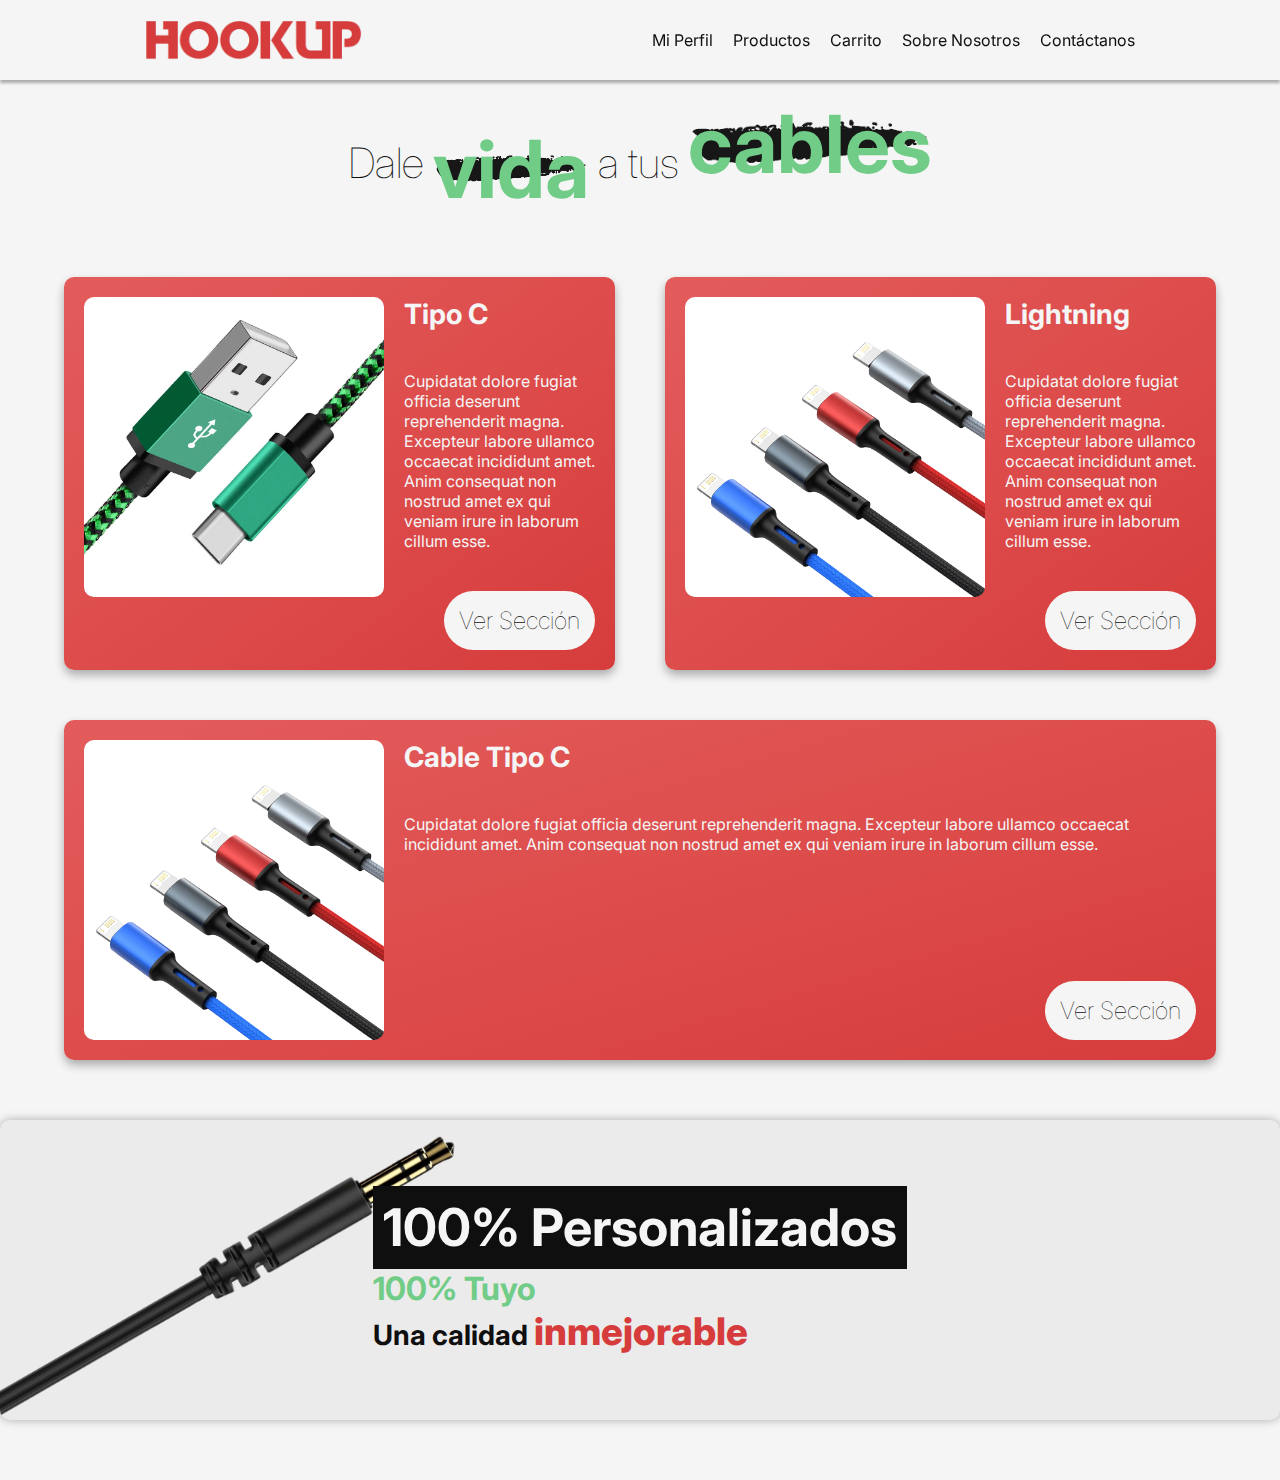
==== index.html @ 812ca5c2 "repositorio inciado" ====
<html lang="en">

<head>
     <meta charset="UTF-8">
     <meta http-equiv="X-UA-Compatible" content="IE=edge">
     <meta name="viewport" content="width=device-width, initial-scale=1.0">
     <title>Document</title>

     <link rel="preconnect" href="https://fonts.googleapis.com">
     <link rel="preconnect" href="https://fonts.gstatic.com" crossorigin>
     <link href="https://fonts.googleapis.com/css2?family=Inter:wght@200;400;600;800&display=swap" rel="stylesheet">

     <link rel="stylesheet" href="style/style.css">
</head>

<body>
     <header class="cabecera">
          <img class="logo" src="img/logo.png" alt="Logo">
          <nav class="cabecera--navegacion">
               <a class="enlace navegacion--enlace" href="#">Mi Perfil</a>
               <a class="enlace navegacion--enlace" href="#">Productos</a>
               <a class="enlace navegacion--enlace" href="#">Carrito</a>
               <a class="enlace navegacion--enlace" href="#">Sobre Nosotros</a>
               <a class="enlace navegacion--enlace" href="#">Contáctanos</a>
          </nav>
     </header>
     <main>
          <h1 class="titulo titulo-cabecera">Dale <span>vida</span> a tus <span>cables</span></h1>
          <div class="contenedor introduccion">
               <div class="articulo-contenedor">
                    <img class="imagen-articulo" src="img/tipoCVerde.png" alt="cable Tipo C Verde">
                    <div class="articulo-contenido">
                         <p class="texto-grande titulo-articulo">Tipo C</p>
                         <p>
                              Cupidatat dolore fugiat officia deserunt reprehenderit magna. Excepteur labore ullamco occaecat 
                              incididunt amet. Anim consequat non nostrud amet ex qui veniam irure in laborum cillum esse.
                         </p>
                         <a class="enlace enlace-articulo" href="#">Ver Sección</a>
                    </div>
               </div>
               <div class="articulo-contenedor">
                    <img class="imagen-articulo" src="img/cableIphone.png" alt="cable Tipo C Verde">
                    <div class="articulo-contenido">
                         <p class="texto-grande titulo-articulo">Lightning</p>
                         <p>
                              Cupidatat dolore fugiat officia deserunt reprehenderit magna. Excepteur labore ullamco occaecat 
                              incididunt amet. Anim consequat non nostrud amet ex qui veniam irure in laborum cillum esse.
                         </p>
                         <a class="enlace enlace-articulo" href="#">Ver Sección</a>
                    </div>
               </div>
               <div class="articulo-contenedor">
                    <img class="imagen-articulo" src="img/cableIphone.png" alt="">
                    <div class="articulo-contenido">
                         <p class="texto-grande titulo-articulo">Cable Tipo C</p>
                         <p>
                              Cupidatat dolore fugiat officia deserunt reprehenderit magna. Excepteur labore ullamco occaecat 
                              incididunt amet. Anim consequat non nostrud amet ex qui veniam irure in laborum cillum esse.
                         </p>
                         <a class="enlace enlace-articulo" href="#">Ver Sección</a>
                    </div>
               </div>
          </div>
          <div class="contenedor contenedor-ancho nuestros-productos">
               <div class="contenedor nuestros-productos_textos">
                    <h2>100% Personalizados</h2>
                    <h3>100% Tuyo</h3>
                    <h4>Una calidad <span>inmejorable</span></h4>
               </div>
          </div>
          <div></div>
     </main>
</body>

</html>
---- style/style.css ----
/* -- Globales -- */

:root {
    --color-principal: rgb(214, 60, 60);
    --color-principal-oscuro: rgb(145, 42, 42);
    --color-secundario: rgb(113, 204, 136);
    --color-negro: rgb(15, 15, 15);
    --color-gris: rgb(235, 235, 235);
    --color-blanco: rgb(245, 245, 245);
}

p,
h1,
h2,
h3,
h4,
a,
label {
    font-family: 'Inter', sans-serif;
    color: var(--color-negro);

    margin: 0;
    padding: 0;
}

a {
    text-decoration: none;
}

body {
    margin: 0;
    background-color: var(--color-blanco);
}

img {
    max-width: 100%;
    height: auto;
    border-radius: 10px;
}

div {
    border-radius: 10px;
}

.enlace:hover {
    color: var(--color-principal);
}

.contenedor {
    width: 90%;
    margin: 0 auto;
}

.contenedor-ancho{
    width: 100%;
}

.titulo {
    font-size: 32px;
    text-align: center;
}

.texto-grande {
    font-size: 28px;
    color: var(--color-principal);
    text-align: justify;
}

/* -- Articulo -- */
.articulo-contenedor {
    display: flex;
    flex-direction: row;
    gap: 20px;
    padding: 20px;
    box-shadow: 0 5px 10px rgba(0, 0, 0, 0.3);
    background-image: linear-gradient(to left top, #d63c3c, #da4444, #dd4d4c, #e05454, #e35c5c);
}

.imagen-articulo {
    max-height: 300px;
    width: auto;
}

.articulo-contenido {
    display: flex;
    flex-direction: column;
    gap: 40px;
    width: 100%;
}

.titulo-articulo {
    font-weight: bold;
}

.articulo-contenido p {
    color: var(--color-blanco);
}

.enlace-articulo {
    margin: auto 0 0 auto;
    padding: 15px;
    background-color: var(--color-blanco);
    font-size: 24px;
    font-weight: lighter;
    border-radius: 30px;
    transition: all .4s ease;
}

.enlace-articulo:hover { 
    transform: translate(0, -3px);
    box-shadow: 0 5px 10px rgba(0, 0, 0, 0.3);
}

/* -- Cabecera -- */
.cabecera {
    display: flex;
    justify-content: space-around;
    align-items: center;

    height: 80px;
    box-shadow: 0 3px 3px rgba(0, 0, 0, 0.3);
    background-color: var(--color-blanco);
    position: sticky;
    top: 0;
    z-index: 2;
}

.logo {
    max-height: 40px;
    border-radius: 0;
}

.cabecera--navegacion {
    display: flex;
    gap: 20px;
}

.navegacion--enlace {
    transition: all .4s ease;
}

/* -- Cuerpo -- */
main {
    display: flex;
    flex-direction: column;
    gap: 60px;
}

.titulo-cabecera {
    font-size: 42px;
    color: var(--color-negro);
    font-weight: lighter;
    padding: 20px 0;
}

.titulo-cabecera span {
    font-size: 80px;
    font-weight: bold;
    color: var(--color-secundario);

    background-image: url(./../img/paint.png);
    background-size: contain;
    background-repeat: no-repeat;
    background-position: center;
    position: relative;
    z-index: 1;
}

.titulo-cabecera span:nth-child(even) {
    top: -5px;
}
.titulo-cabecera span:nth-child(odd) {
    top: 20px;
}


.introduccion {
    display: grid;
    grid-template-columns: repeat(2, 1fr);
    grid-gap: 50px;
}

.introduccion .articulo-contenedor:nth-last-of-type(1) {
    grid-column: 1 / 3;
}

.nuestros-productos {
    display: flex;
    flex-direction: column;
    justify-content: center;
    align-items: center;

    text-align: justify;
    
    min-height: 300px;
    background-color: var(--color-gris);
    background-image: url(./../img/jackBackground.png);
    background-repeat: no-repeat;
    background-size: contain;
    box-shadow: 0 0px 10px rgba(0, 0, 0, 0.3);
}

.nuestros-productos_textos{
    display: flex;
    flex-direction: column;
    width: fit-content;
}

.nuestros-productos_textos h2, h3, h4 {
    width: fit-content;
}
.nuestros-productos h2 {
    font-size: 52px;
    background-color: var(--color-negro);
    color: var(--color-blanco);
    padding: 10px;
}
.nuestros-productos h3 {
    font-size: 32px;
    color: var(--color-secundario);
}
.nuestros-productos h4 {
    font-size: 28px;
}
.nuestros-productos h4 span {
    color: var(--color-principal);
    font-weight: 800;
    font-size: 38px;
}
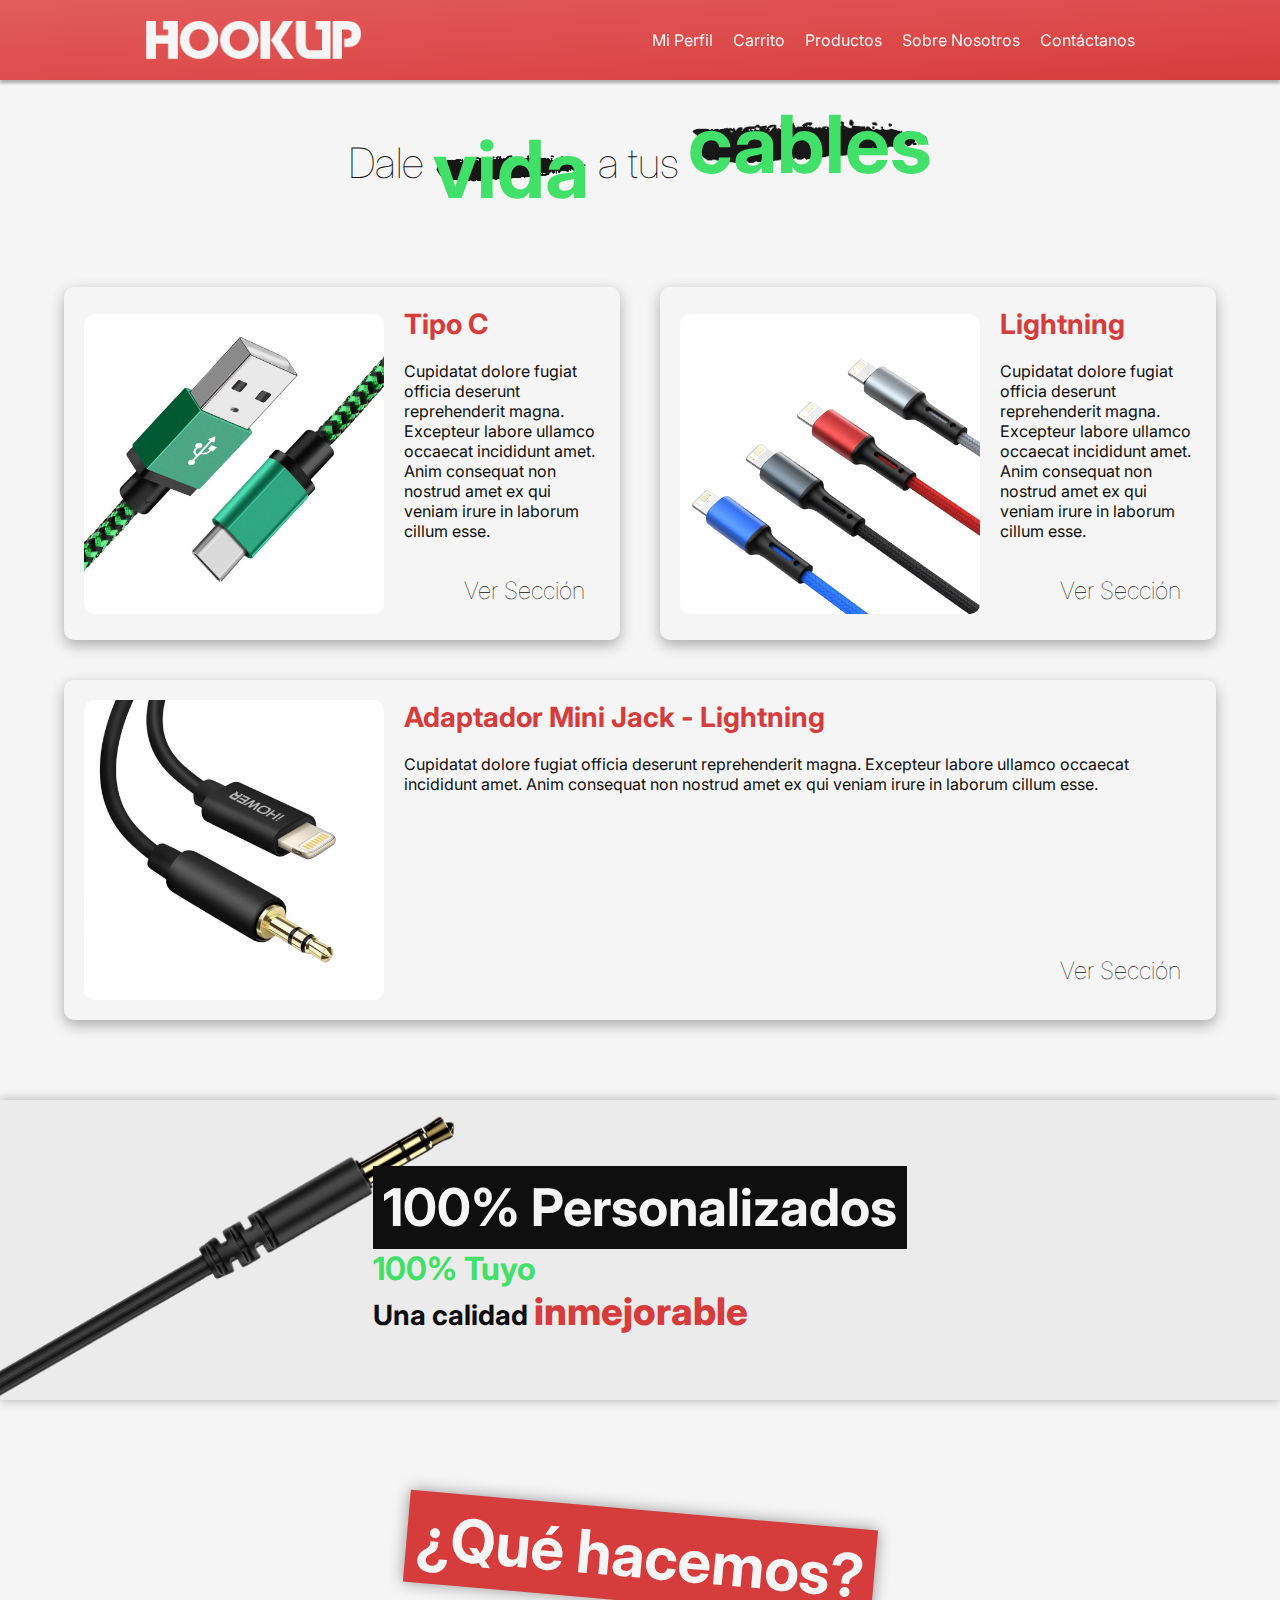
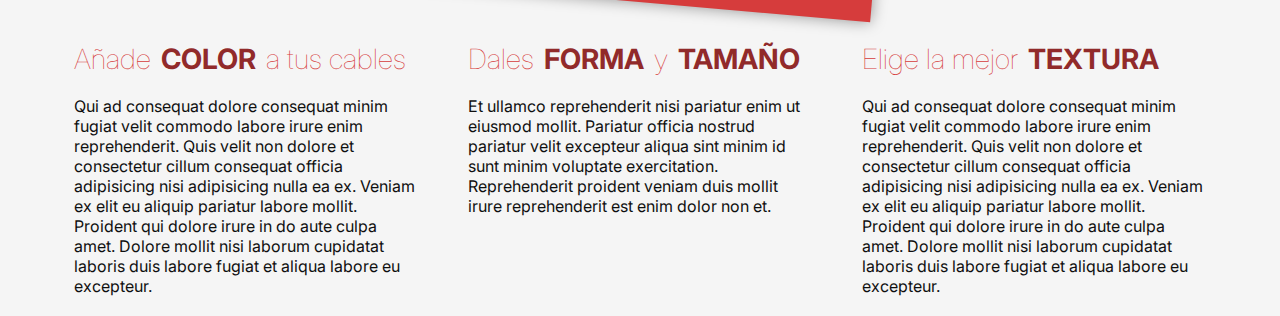
==== commit b7af1c63: "continuacion pagina" ====
--- a/index.html
+++ b/index.html
@@ -18,8 +18,8 @@
           <img class="logo" src="img/logo.png" alt="Logo">
           <nav class="cabecera--navegacion">
                <a class="enlace navegacion--enlace" href="#">Mi Perfil</a>
+               <a class="enlace navegacion--enlace" href="#">Carrito</a>
                <a class="enlace navegacion--enlace" href="#">Productos</a>
-               <a class="enlace navegacion--enlace" href="#">Carrito</a>
                <a class="enlace navegacion--enlace" href="#">Sobre Nosotros</a>
                <a class="enlace navegacion--enlace" href="#">Contáctanos</a>
           </nav>
@@ -39,7 +39,7 @@
                     </div>
                </div>
                <div class="articulo-contenedor">
-                    <img class="imagen-articulo" src="img/cableIphone.png" alt="cable Tipo C Verde">
+                    <img class="imagen-articulo" src="img/lightning.png" alt="cable Tipo C Verde">
                     <div class="articulo-contenido">
                          <p class="texto-grande titulo-articulo">Lightning</p>
                          <p>
@@ -50,9 +50,9 @@
                     </div>
                </div>
                <div class="articulo-contenedor">
-                    <img class="imagen-articulo" src="img/cableIphone.png" alt="">
+                    <img class="imagen-articulo" src="img/jackLightning.jpg" alt="">
                     <div class="articulo-contenido">
-                         <p class="texto-grande titulo-articulo">Cable Tipo C</p>
+                         <p class="texto-grande titulo-articulo">Adaptador Mini Jack - Lightning</p>
                          <p>
                               Cupidatat dolore fugiat officia deserunt reprehenderit magna. Excepteur labore ullamco occaecat 
                               incididunt amet. Anim consequat non nostrud amet ex qui veniam irure in laborum cillum esse.
@@ -64,11 +64,48 @@
           <div class="contenedor contenedor-ancho nuestros-productos">
                <div class="contenedor nuestros-productos_textos">
                     <h2>100% Personalizados</h2>
-                    <h3>100% Tuyo</h3>
+                    <h3>100% <span>Tuyo</span></h3>
                     <h4>Una calidad <span>inmejorable</span></h4>
                </div>
           </div>
-          <div></div>
+          <div class="contenedor">
+               <h2 class="titulo titulo-seccion"><span>¿Qué hacemos?</span></h2>
+               <div class="preguntas">
+                    <div class="seccion-pregunta">
+                         <p class="texto-grande">Añade <span>color</span> a tus cables</p>
+                         <p>
+                              Qui ad consequat dolore consequat minim fugiat velit commodo 
+                              labore irure enim reprehenderit. Quis velit non dolore et 
+                              consectetur cillum consequat officia adipisicing nisi adipisicing 
+                              nulla ea ex. Veniam ex elit eu aliquip pariatur labore mollit. 
+                              Proident qui dolore irure in do aute culpa amet. Dolore mollit 
+                              nisi laborum cupidatat laboris duis labore fugiat et aliqua 
+                              labore eu excepteur.
+                         </p>
+                    </div>
+                    <div class="seccion-pregunta">
+                         <p class="texto-grande">Dales <span>forma</span> y <span>tamaño</span></p>
+                         <p>
+                             Et ullamco reprehenderit nisi pariatur enim ut eiusmod mollit. 
+                             Pariatur officia nostrud pariatur velit excepteur aliqua sint 
+                             minim id sunt minim voluptate exercitation. Reprehenderit proident 
+                             veniam duis mollit irure reprehenderit est enim dolor non et.
+                         </p>
+                    </div>
+                    <div class="seccion-pregunta">
+                         <p class="texto-grande">Elige la mejor <span>textura</span></p>
+                         <p>
+                              Qui ad consequat dolore consequat minim fugiat velit commodo 
+                              labore irure enim reprehenderit. Quis velit non dolore et 
+                              consectetur cillum consequat officia adipisicing nisi adipisicing 
+                              nulla ea ex. Veniam ex elit eu aliquip pariatur labore mollit. 
+                              Proident qui dolore irure in do aute culpa amet. Dolore mollit 
+                              nisi laborum cupidatat laboris duis labore fugiat et aliqua 
+                              labore eu excepteur.
+                         </p>
+                    </div>
+               </div>
+          </div>
      </main>
 </body>
 
--- a/style/style.css
+++ b/style/style.css
@@ -3,7 +3,7 @@
 :root {
     --color-principal: rgb(214, 60, 60);
     --color-principal-oscuro: rgb(145, 42, 42);
-    --color-secundario: rgb(113, 204, 136);
+    --color-secundario: rgb(65, 224, 105);
     --color-negro: rgb(15, 15, 15);
     --color-gris: rgb(235, 235, 235);
     --color-blanco: rgb(245, 245, 245);
@@ -48,9 +48,9 @@
 
 .contenedor {
     width: 90%;
-    margin: 0 auto;
-}
-
+    margin: 10px auto;
+}
+/* Javi si lees esto te amo */
 .contenedor-ancho{
     width: 100%;
 }
@@ -63,7 +63,7 @@
 .texto-grande {
     font-size: 28px;
     color: var(--color-principal);
-    text-align: justify;
+    font-weight: lighter;
 }
 
 /* -- Articulo -- */
@@ -72,28 +72,25 @@
     flex-direction: row;
     gap: 20px;
     padding: 20px;
-    box-shadow: 0 5px 10px rgba(0, 0, 0, 0.3);
-    background-image: linear-gradient(to left top, #d63c3c, #da4444, #dd4d4c, #e05454, #e35c5c);
+    box-shadow: 0 5px 14px rgba(0, 0, 0, 0.3);
 }
 
 .imagen-articulo {
     max-height: 300px;
     width: auto;
+    align-self: center;
 }
 
 .articulo-contenido {
     display: flex;
     flex-direction: column;
-    gap: 40px;
+    gap: 20px;
     width: 100%;
 }
 
 .titulo-articulo {
     font-weight: bold;
-}
-
-.articulo-contenido p {
-    color: var(--color-blanco);
+    color: var(--color-principal);
 }
 
 .enlace-articulo {
@@ -119,7 +116,7 @@
 
     height: 80px;
     box-shadow: 0 3px 3px rgba(0, 0, 0, 0.3);
-    background-color: var(--color-blanco);
+    background-image: linear-gradient(to left top, #d63c3c, #da4444, #dd4d4c, #e05454, #e35c5c);
     position: sticky;
     top: 0;
     z-index: 2;
@@ -137,6 +134,12 @@
 
 .navegacion--enlace {
     transition: all .4s ease;
+    color: var(--color-blanco);
+}
+
+.navegacion--enlace:hover {
+    color:  var(--color-blanco);
+    text-shadow: 0 0 7px rgb(255, 255, 255);
 }
 
 /* -- Cuerpo -- */
@@ -148,7 +151,6 @@
 
 .titulo-cabecera {
     font-size: 42px;
-    color: var(--color-negro);
     font-weight: lighter;
     padding: 20px 0;
 }
@@ -163,7 +165,6 @@
     background-repeat: no-repeat;
     background-position: center;
     position: relative;
-    z-index: 1;
 }
 
 .titulo-cabecera span:nth-child(even) {
@@ -172,12 +173,11 @@
 .titulo-cabecera span:nth-child(odd) {
     top: 20px;
 }
-
 
 .introduccion {
     display: grid;
     grid-template-columns: repeat(2, 1fr);
-    grid-gap: 50px;
+    grid-gap: 40px;
 }
 
 .introduccion .articulo-contenedor:nth-last-of-type(1) {
@@ -198,6 +198,7 @@
     background-repeat: no-repeat;
     background-size: contain;
     box-shadow: 0 0px 10px rgba(0, 0, 0, 0.3);
+    border-radius: 0;
 }
 
 .nuestros-productos_textos{
@@ -209,21 +210,61 @@
 .nuestros-productos_textos h2, h3, h4 {
     width: fit-content;
 }
+
 .nuestros-productos h2 {
     font-size: 52px;
     background-color: var(--color-negro);
     color: var(--color-blanco);
     padding: 10px;
 }
+
 .nuestros-productos h3 {
     font-size: 32px;
     color: var(--color-secundario);
 }
+
 .nuestros-productos h4 {
     font-size: 28px;
 }
+
 .nuestros-productos h4 span {
     color: var(--color-principal);
     font-weight: 800;
     font-size: 38px;
+}
+
+.titulo-seccion {
+    font-size: 60px;
+    color: var(--color-blanco);
+    margin: 30px 0;
+}
+
+.titulo-seccion span {
+    background-color: var(--color-principal);
+    padding: 10px;
+    display: inline-block;
+    transform: rotate(5deg);
+    box-shadow: 0 0px 15px rgba(0, 0, 0, 0.4);
+}
+
+.preguntas {
+    display: grid;
+    grid-template-columns: repeat(3, 1fr);
+    grid-gap: 30px;
+}
+
+.seccion-pregunta {
+    display: flex;
+    flex-direction: column;
+    gap: 20px;
+    padding: 0px;
+    max-width: 800px;
+    padding: 10px;
+}
+
+.seccion-pregunta .texto-grande span {
+    text-transform: uppercase;
+    color: var(--color-principal-oscuro);
+    font-weight: bold;
+    padding: 0 3px;
 }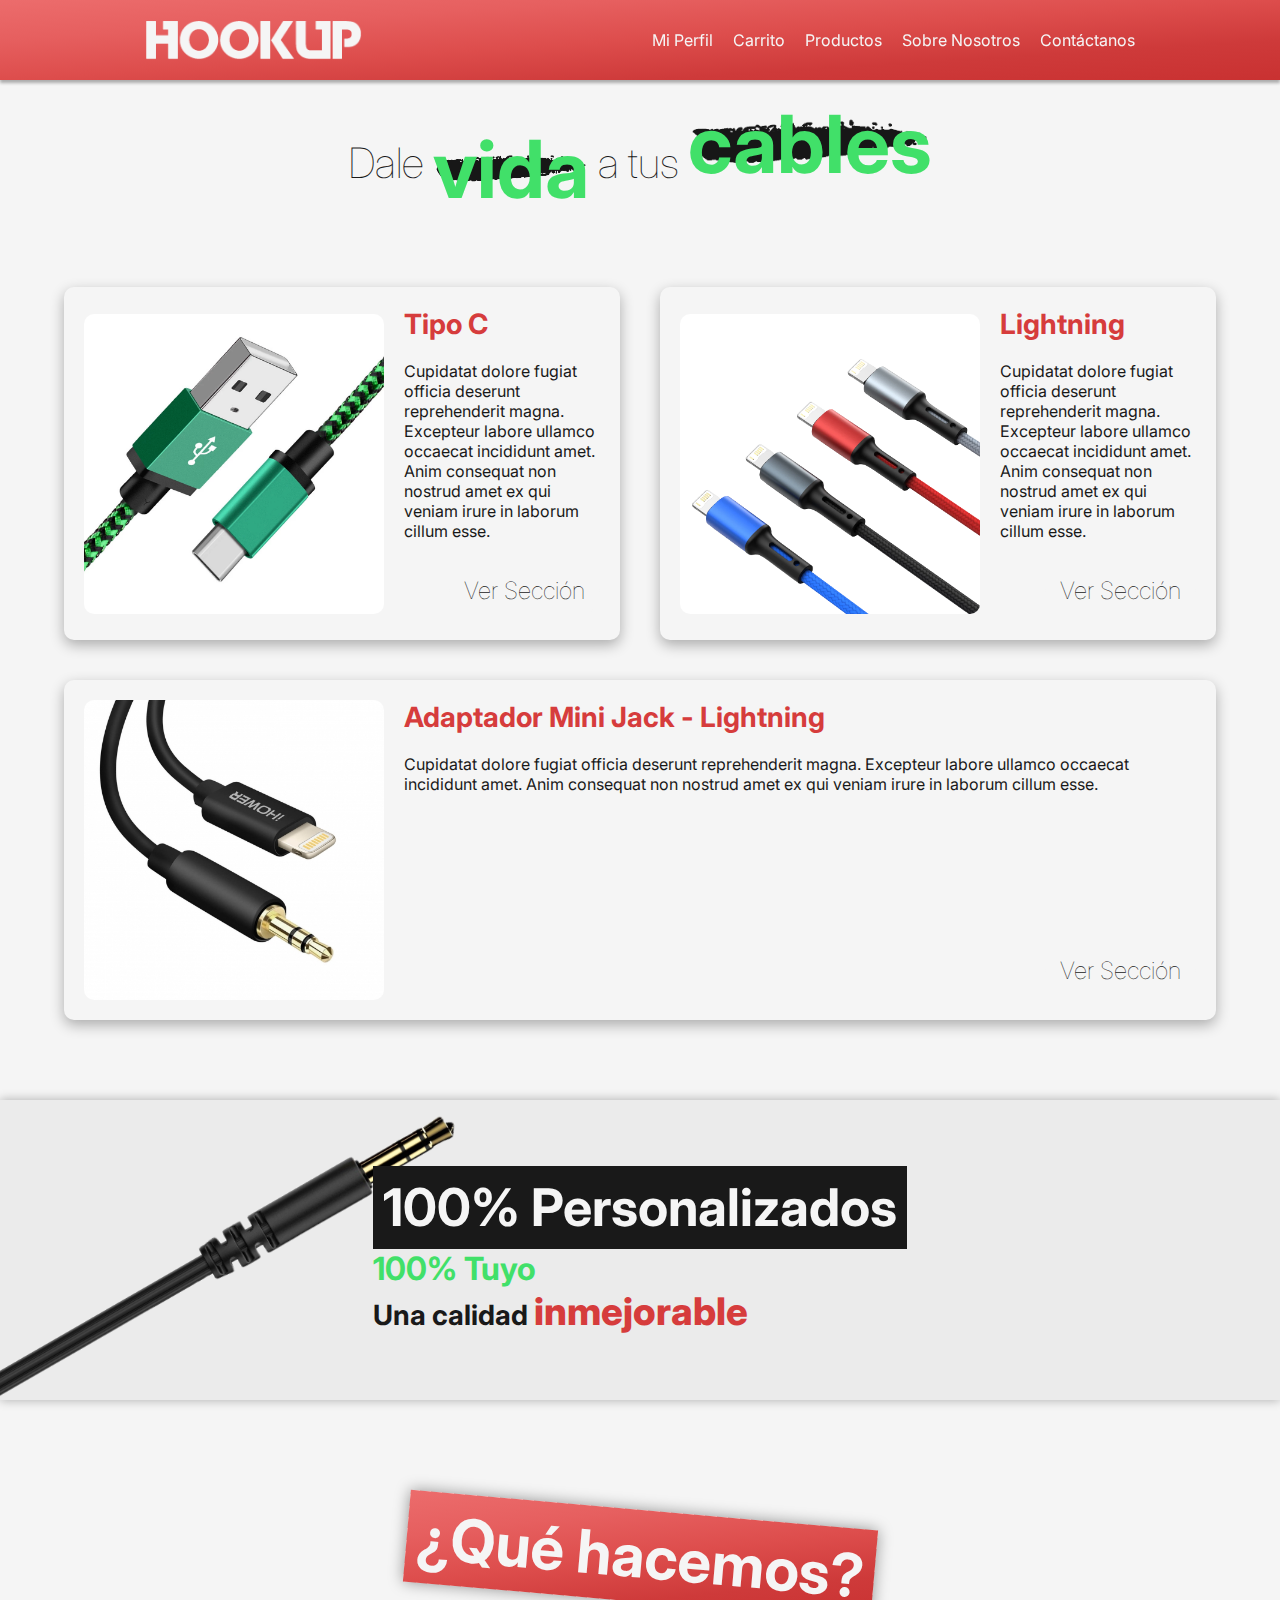
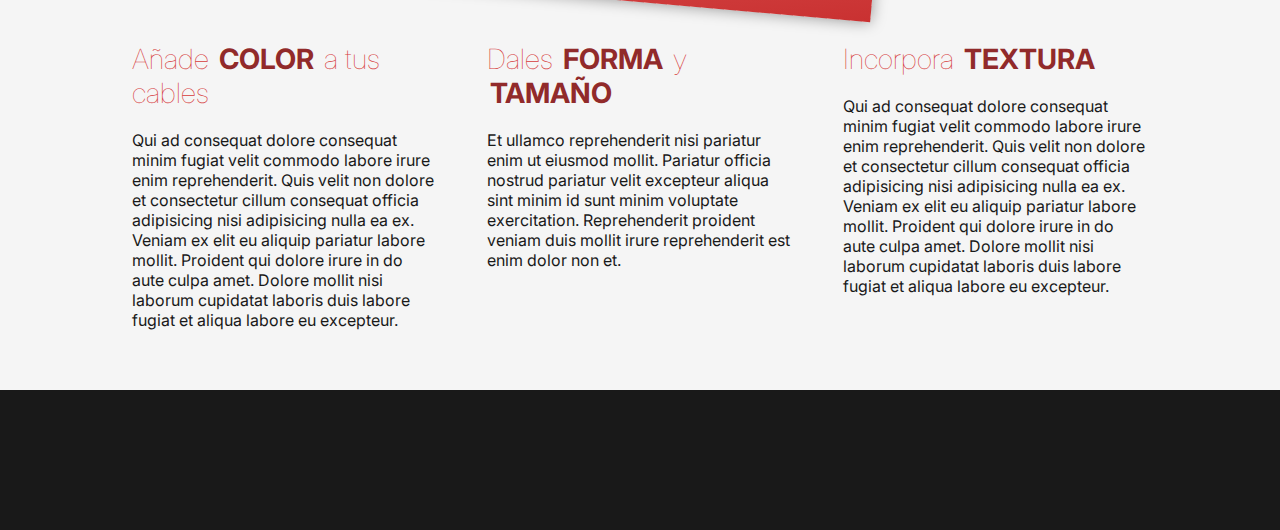
==== commit 88d3654c: "footer empezado" ====
--- a/index.html
+++ b/index.html
@@ -93,7 +93,7 @@
                          </p>
                     </div>
                     <div class="seccion-pregunta">
-                         <p class="texto-grande">Elige la mejor <span>textura</span></p>
+                         <p class="texto-grande">Incorpora <span>textura</span></p>
                          <p>
                               Qui ad consequat dolore consequat minim fugiat velit commodo 
                               labore irure enim reprehenderit. Quis velit non dolore et 
@@ -107,6 +107,9 @@
                </div>
           </div>
      </main>
+     <footer>
+          
+     </footer>
 </body>
 
 </html>--- a/style/style.css
+++ b/style/style.css
@@ -4,9 +4,10 @@
     --color-principal: rgb(214, 60, 60);
     --color-principal-oscuro: rgb(145, 42, 42);
     --color-secundario: rgb(65, 224, 105);
-    --color-negro: rgb(15, 15, 15);
+    --color-negro: rgb(25, 25, 25);
     --color-gris: rgb(235, 235, 235);
     --color-blanco: rgb(245, 245, 245);
+    --gradiente-color-principal: linear-gradient(to left top, #c93131, #ce3a3a, #dd4d4c, #e65f5f, #ec6c6c);
 }
 
 p,
@@ -116,7 +117,7 @@
 
     height: 80px;
     box-shadow: 0 3px 3px rgba(0, 0, 0, 0.3);
-    background-image: linear-gradient(to left top, #d63c3c, #da4444, #dd4d4c, #e05454, #e35c5c);
+    background-image: var(--gradiente-color-principal);
     position: sticky;
     top: 0;
     z-index: 2;
@@ -240,7 +241,7 @@
 }
 
 .titulo-seccion span {
-    background-color: var(--color-principal);
+    background-image: var(--gradiente-color-principal);
     padding: 10px;
     display: inline-block;
     transform: rotate(5deg);
@@ -251,6 +252,7 @@
     display: grid;
     grid-template-columns: repeat(3, 1fr);
     grid-gap: 30px;
+    padding: 0 5%;
 }
 
 .seccion-pregunta {
@@ -267,4 +269,11 @@
     color: var(--color-principal-oscuro);
     font-weight: bold;
     padding: 0 3px;
+}
+
+/* - Pie Página -- */
+footer {
+    margin-top: 40px;
+    min-height: 140px;
+    background-color: var(--color-negro);
 }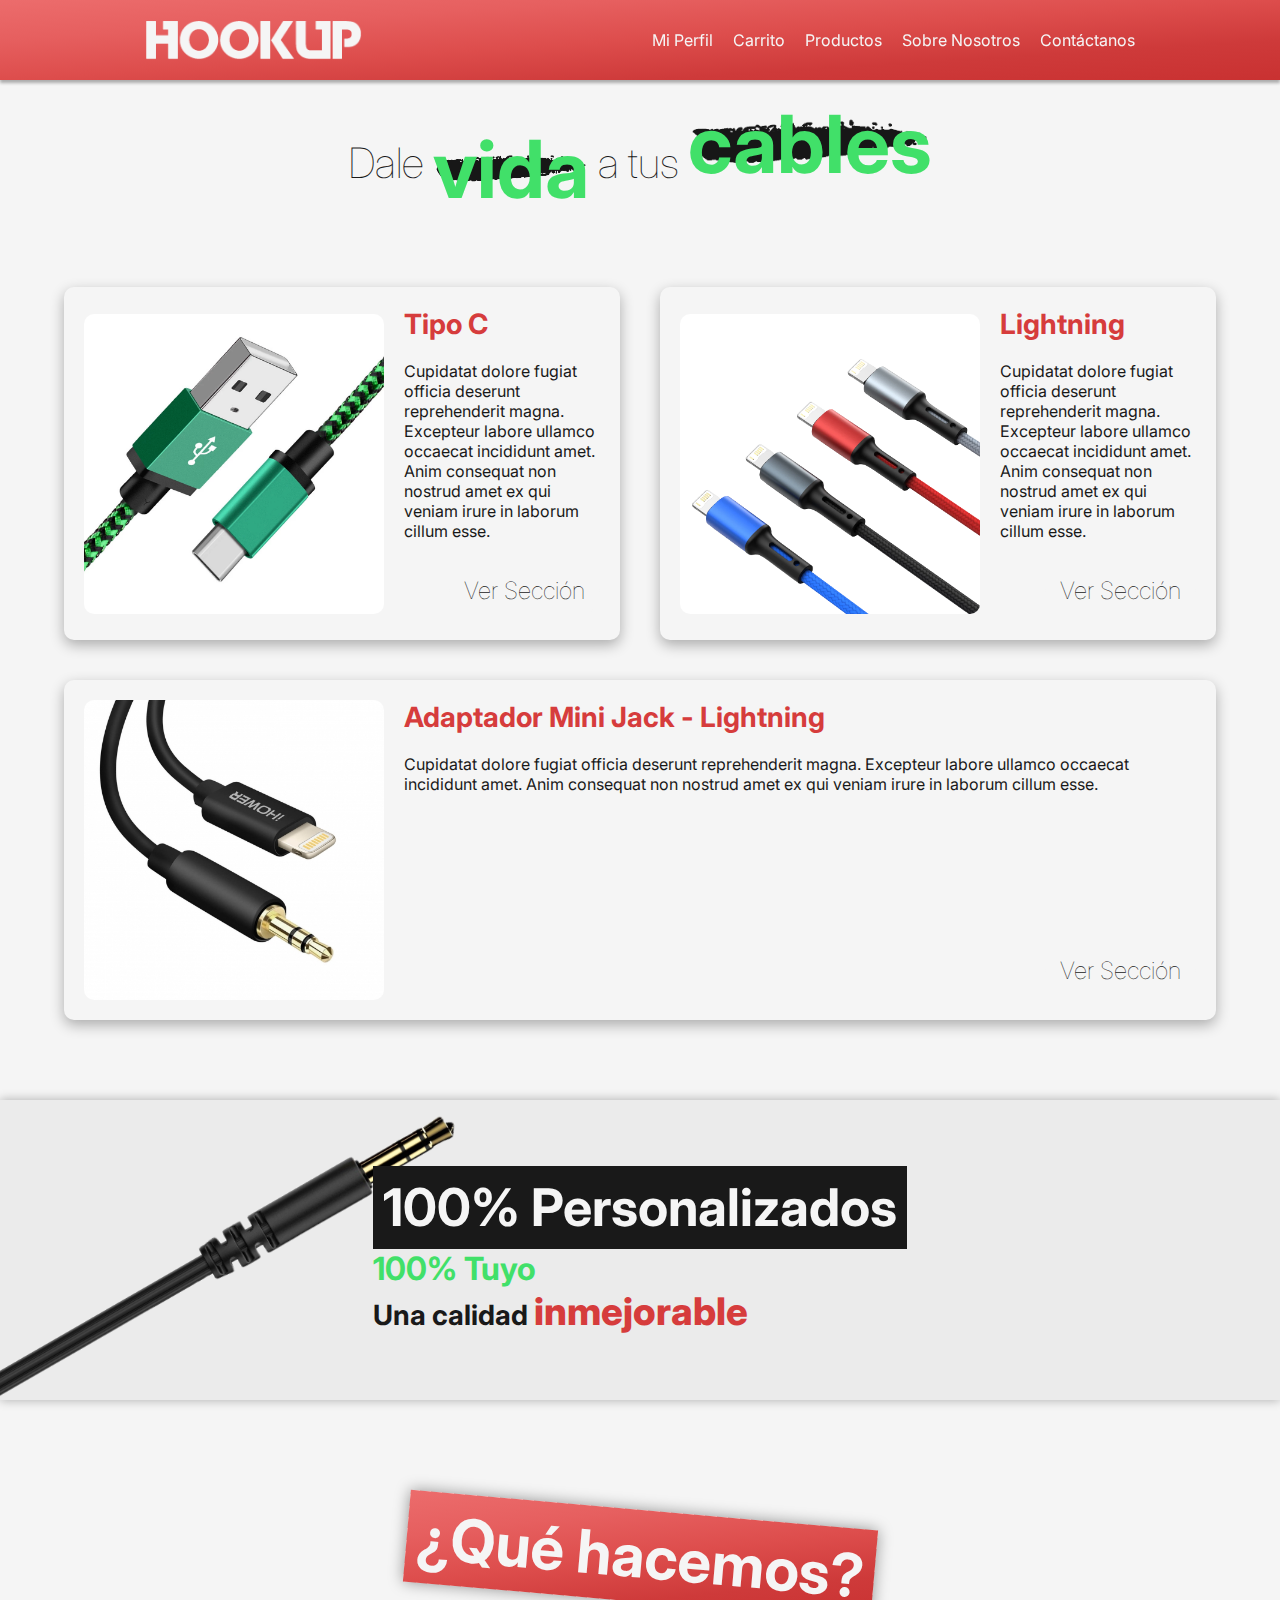
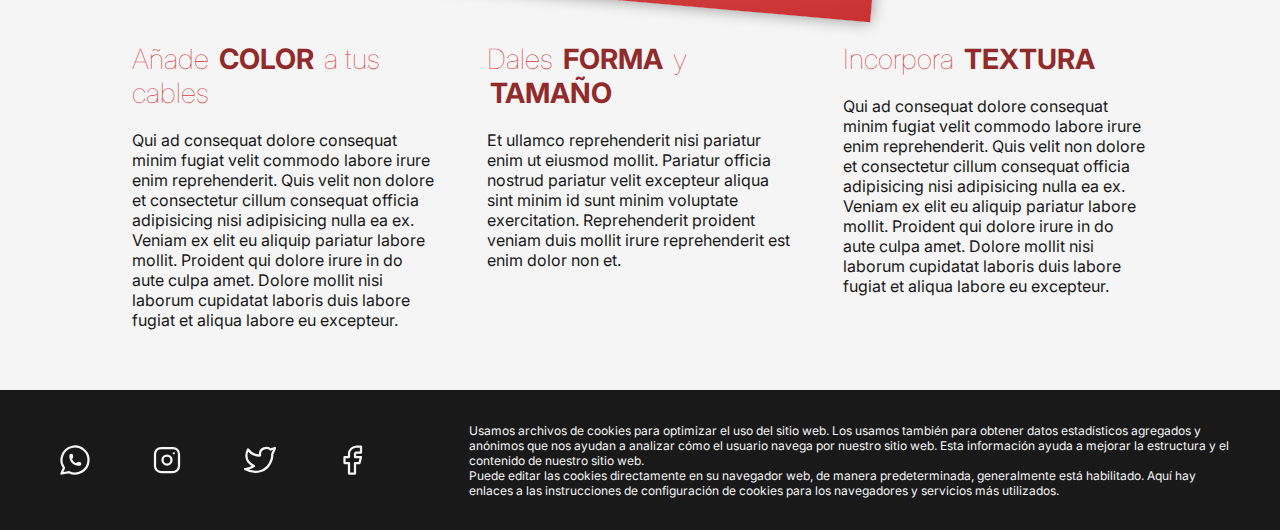
==== commit bb99b0ca: "pagina de inicio acabada" ====
--- a/index.html
+++ b/index.html
@@ -32,8 +32,10 @@
                     <div class="articulo-contenido">
                          <p class="texto-grande titulo-articulo">Tipo C</p>
                          <p>
-                              Cupidatat dolore fugiat officia deserunt reprehenderit magna. Excepteur labore ullamco occaecat 
-                              incididunt amet. Anim consequat non nostrud amet ex qui veniam irure in laborum cillum esse.
+                              Cupidatat dolore fugiat officia deserunt reprehenderit magna. Excepteur labore ullamco
+                              occaecat
+                              incididunt amet. Anim consequat non nostrud amet ex qui veniam irure in laborum cillum
+                              esse.
                          </p>
                          <a class="enlace enlace-articulo" href="#">Ver Sección</a>
                     </div>
@@ -43,8 +45,10 @@
                     <div class="articulo-contenido">
                          <p class="texto-grande titulo-articulo">Lightning</p>
                          <p>
-                              Cupidatat dolore fugiat officia deserunt reprehenderit magna. Excepteur labore ullamco occaecat 
-                              incididunt amet. Anim consequat non nostrud amet ex qui veniam irure in laborum cillum esse.
+                              Cupidatat dolore fugiat officia deserunt reprehenderit magna. Excepteur labore ullamco
+                              occaecat
+                              incididunt amet. Anim consequat non nostrud amet ex qui veniam irure in laborum cillum
+                              esse.
                          </p>
                          <a class="enlace enlace-articulo" href="#">Ver Sección</a>
                     </div>
@@ -54,8 +58,10 @@
                     <div class="articulo-contenido">
                          <p class="texto-grande titulo-articulo">Adaptador Mini Jack - Lightning</p>
                          <p>
-                              Cupidatat dolore fugiat officia deserunt reprehenderit magna. Excepteur labore ullamco occaecat 
-                              incididunt amet. Anim consequat non nostrud amet ex qui veniam irure in laborum cillum esse.
+                              Cupidatat dolore fugiat officia deserunt reprehenderit magna. Excepteur labore ullamco
+                              occaecat
+                              incididunt amet. Anim consequat non nostrud amet ex qui veniam irure in laborum cillum
+                              esse.
                          </p>
                          <a class="enlace enlace-articulo" href="#">Ver Sección</a>
                     </div>
@@ -74,33 +80,33 @@
                     <div class="seccion-pregunta">
                          <p class="texto-grande">Añade <span>color</span> a tus cables</p>
                          <p>
-                              Qui ad consequat dolore consequat minim fugiat velit commodo 
-                              labore irure enim reprehenderit. Quis velit non dolore et 
-                              consectetur cillum consequat officia adipisicing nisi adipisicing 
-                              nulla ea ex. Veniam ex elit eu aliquip pariatur labore mollit. 
-                              Proident qui dolore irure in do aute culpa amet. Dolore mollit 
-                              nisi laborum cupidatat laboris duis labore fugiat et aliqua 
+                              Qui ad consequat dolore consequat minim fugiat velit commodo
+                              labore irure enim reprehenderit. Quis velit non dolore et
+                              consectetur cillum consequat officia adipisicing nisi adipisicing
+                              nulla ea ex. Veniam ex elit eu aliquip pariatur labore mollit.
+                              Proident qui dolore irure in do aute culpa amet. Dolore mollit
+                              nisi laborum cupidatat laboris duis labore fugiat et aliqua
                               labore eu excepteur.
                          </p>
                     </div>
                     <div class="seccion-pregunta">
                          <p class="texto-grande">Dales <span>forma</span> y <span>tamaño</span></p>
                          <p>
-                             Et ullamco reprehenderit nisi pariatur enim ut eiusmod mollit. 
-                             Pariatur officia nostrud pariatur velit excepteur aliqua sint 
-                             minim id sunt minim voluptate exercitation. Reprehenderit proident 
-                             veniam duis mollit irure reprehenderit est enim dolor non et.
+                              Et ullamco reprehenderit nisi pariatur enim ut eiusmod mollit.
+                              Pariatur officia nostrud pariatur velit excepteur aliqua sint
+                              minim id sunt minim voluptate exercitation. Reprehenderit proident
+                              veniam duis mollit irure reprehenderit est enim dolor non et.
                          </p>
                     </div>
                     <div class="seccion-pregunta">
                          <p class="texto-grande">Incorpora <span>textura</span></p>
                          <p>
-                              Qui ad consequat dolore consequat minim fugiat velit commodo 
-                              labore irure enim reprehenderit. Quis velit non dolore et 
-                              consectetur cillum consequat officia adipisicing nisi adipisicing 
-                              nulla ea ex. Veniam ex elit eu aliquip pariatur labore mollit. 
-                              Proident qui dolore irure in do aute culpa amet. Dolore mollit 
-                              nisi laborum cupidatat laboris duis labore fugiat et aliqua 
+                              Qui ad consequat dolore consequat minim fugiat velit commodo
+                              labore irure enim reprehenderit. Quis velit non dolore et
+                              consectetur cillum consequat officia adipisicing nisi adipisicing
+                              nulla ea ex. Veniam ex elit eu aliquip pariatur labore mollit.
+                              Proident qui dolore irure in do aute culpa amet. Dolore mollit
+                              nisi laborum cupidatat laboris duis labore fugiat et aliqua
                               labore eu excepteur.
                          </p>
                     </div>
@@ -108,7 +114,53 @@
           </div>
      </main>
      <footer>
-          
+          <div class="links-iconos">
+               <svg xmlns="http://www.w3.org/2000/svg" class="icon icon-tabler icon-tabler-brand-whatsapp" width="36"
+                    height="36" viewBox="0 0 24 24" stroke-width="1.5" stroke="#f5f5f5" fill="none"
+                    stroke-linecap="round" stroke-linejoin="round">
+                    <path stroke="none" d="M0 0h24v24H0z" fill="none" />
+                    <path d="M3 21l1.65 -3.8a9 9 0 1 1 3.4 2.9l-5.05 .9" />
+                    <path
+                         d="M9 10a0.5 .5 0 0 0 1 0v-1a0.5 .5 0 0 0 -1 0v1a5 5 0 0 0 5 5h1a0.5 .5 0 0 0 0 -1h-1a0.5 .5 0 0 0 0 1" />
+               </svg>
+               <svg xmlns="http://www.w3.org/2000/svg" class="icon icon-tabler icon-tabler-brand-instagram" width="36"
+                    height="36" viewBox="0 0 24 24" stroke-width="1.5" stroke="#f5f5f5" fill="none"
+                    stroke-linecap="round" stroke-linejoin="round">
+                    <path stroke="none" d="M0 0h24v24H0z" fill="none" />
+                    <rect x="4" y="4" width="16" height="16" rx="4" />
+                    <circle cx="12" cy="12" r="3" />
+                    <line x1="16.5" y1="7.5" x2="16.5" y2="7.501" />
+               </svg>
+               <svg xmlns="http://www.w3.org/2000/svg" class="icon icon-tabler icon-tabler-brand-twitter" width="36"
+                    height="36" viewBox="0 0 24 24" stroke-width="1.5" stroke="#f5f5f5" fill="none"
+                    stroke-linecap="round" stroke-linejoin="round">
+                    <path stroke="none" d="M0 0h24v24H0z" fill="none" />
+                    <path
+                         d="M22 4.01c-1 .49 -1.98 .689 -3 .99c-1.121 -1.265 -2.783 -1.335 -4.38 -.737s-2.643 2.06 -2.62 3.737v1c-3.245 .083 -6.135 -1.395 -8 -4c0 0 -4.182 7.433 4 11c-1.872 1.247 -3.739 2.088 -6 2c3.308 1.803 6.913 2.423 10.034 1.517c3.58 -1.04 6.522 -3.723 7.651 -7.742a13.84 13.84 0 0 0 .497 -3.753c-.002 -.249 1.51 -2.772 1.818 -4.013z" />
+               </svg>
+               <svg xmlns="http://www.w3.org/2000/svg" class="icon icon-tabler icon-tabler-brand-facebook" width="36"
+                    height="36" viewBox="0 0 24 24" stroke-width="1.5" stroke="#f5f5f5" fill="none"
+                    stroke-linecap="round" stroke-linejoin="round">
+                    <path stroke="none" d="M0 0h24v24H0z" fill="none" />
+                    <path d="M7 10v4h3v7h4v-7h3l1 -4h-4v-2a1 1 0 0 1 1 -1h3v-4h-3a5 5 0 0 0 -5 5v2h-3" />
+               </svg>
+          </div>
+          <div class="cookies">
+               <p>
+                    Usamos archivos de cookies para optimizar el uso del sitio web. Los usamos también para obtener
+                    datos
+                    estadísticos agregados y anónimos que nos ayudan a analizar cómo el usuario navega
+                    por nuestro sitio web. Esta información ayuda a mejorar la estructura y el contenido de nuestro
+                    sitio web.
+               </p>
+               <p>
+                    Puede editar las cookies directamente en su navegador web, de manera predeterminada, generalmente está
+                    habilitado.
+                    Aquí hay enlaces a las instrucciones de configuración de cookies para los navegadores y servicios más
+                    utilizados.
+               </p>
+          </div>
+          </div>
      </footer>
 </body>
 
--- a/style/style.css
+++ b/style/style.css
@@ -51,7 +51,7 @@
     width: 90%;
     margin: 10px auto;
 }
-/* Javi si lees esto te amo */
+
 .contenedor-ancho{
     width: 100%;
 }
@@ -276,4 +276,27 @@
     margin-top: 40px;
     min-height: 140px;
     background-color: var(--color-negro);
+    display: flex;
+    flex-direction: row;
+    align-items: center;
+    align-items: center;
+}
+
+footer .links-iconos {
+    flex: 1;
+
+    width: 100%;
+    display: flex;
+    justify-content: space-evenly;
+}
+
+footer .cookies {
+    flex: 2;
+}
+
+footer .cookies p {
+    font-size: 12px;
+    color: var(--color-blanco);
+    max-width: 90%;
+    margin: 0 auto;
 }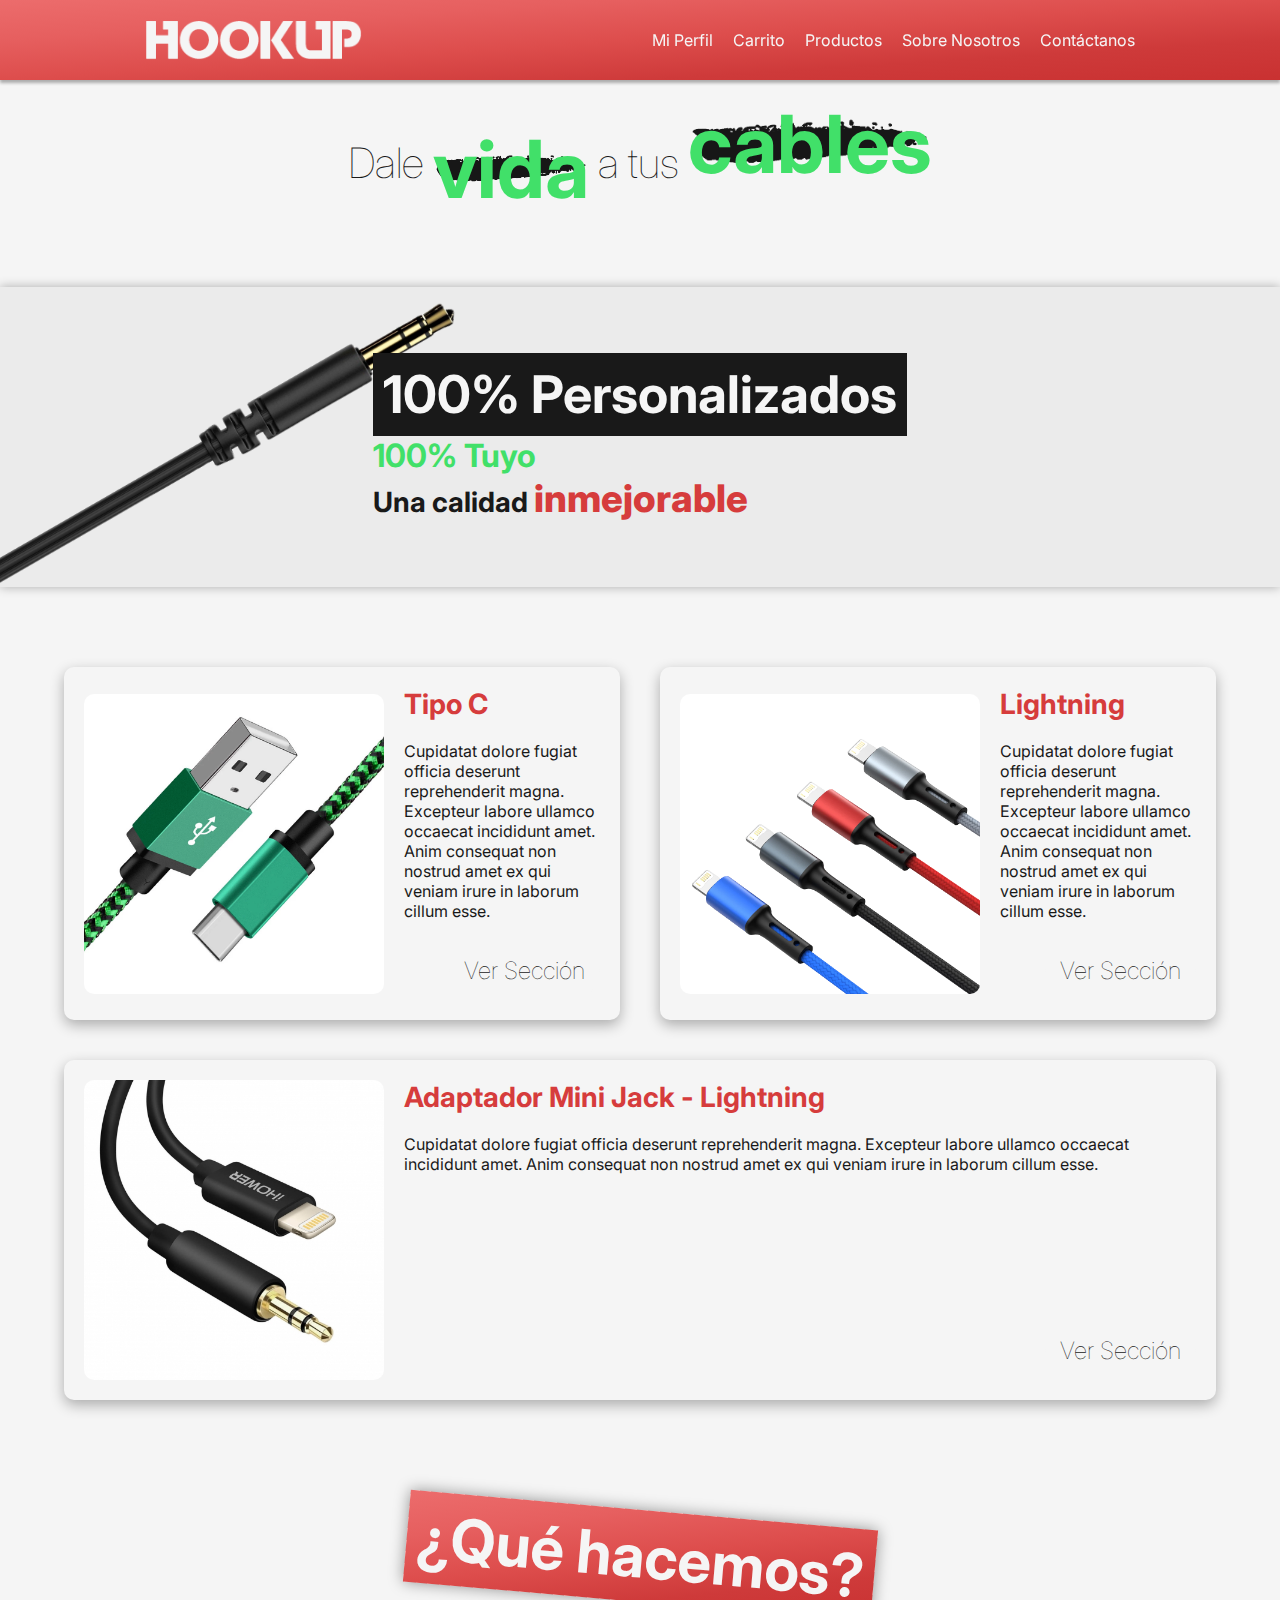
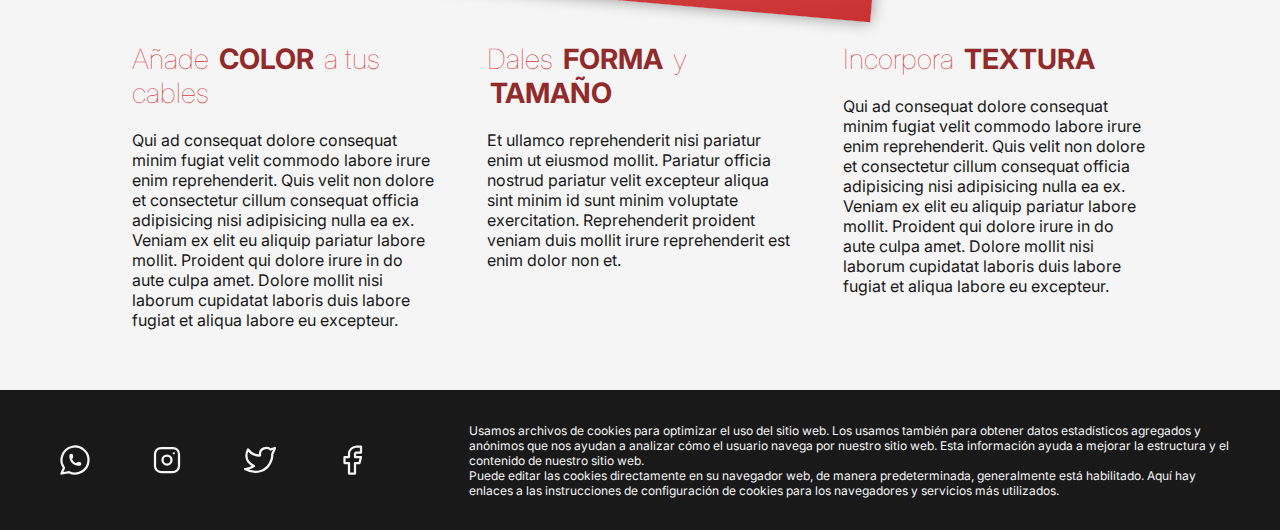
==== commit 5e2696f1: "orden del main (pag principal) cambiado" ====
--- a/index.html
+++ b/index.html
@@ -26,6 +26,13 @@
      </header>
      <main>
           <h1 class="titulo titulo-cabecera">Dale <span>vida</span> a tus <span>cables</span></h1>
+          <div class="contenedor contenedor-ancho nuestros-productos">
+               <div class="contenedor nuestros-productos_textos">
+                    <h2>100% Personalizados</h2>
+                    <h3>100% <span>Tuyo</span></h3>
+                    <h4>Una calidad <span>inmejorable</span></h4>
+               </div>
+          </div>
           <div class="contenedor introduccion">
                <div class="articulo-contenedor">
                     <img class="imagen-articulo" src="img/tipoCVerde.png" alt="cable Tipo C Verde">
@@ -65,13 +72,6 @@
                          </p>
                          <a class="enlace enlace-articulo" href="#">Ver Sección</a>
                     </div>
-               </div>
-          </div>
-          <div class="contenedor contenedor-ancho nuestros-productos">
-               <div class="contenedor nuestros-productos_textos">
-                    <h2>100% Personalizados</h2>
-                    <h3>100% <span>Tuyo</span></h3>
-                    <h4>Una calidad <span>inmejorable</span></h4>
                </div>
           </div>
           <div class="contenedor">
